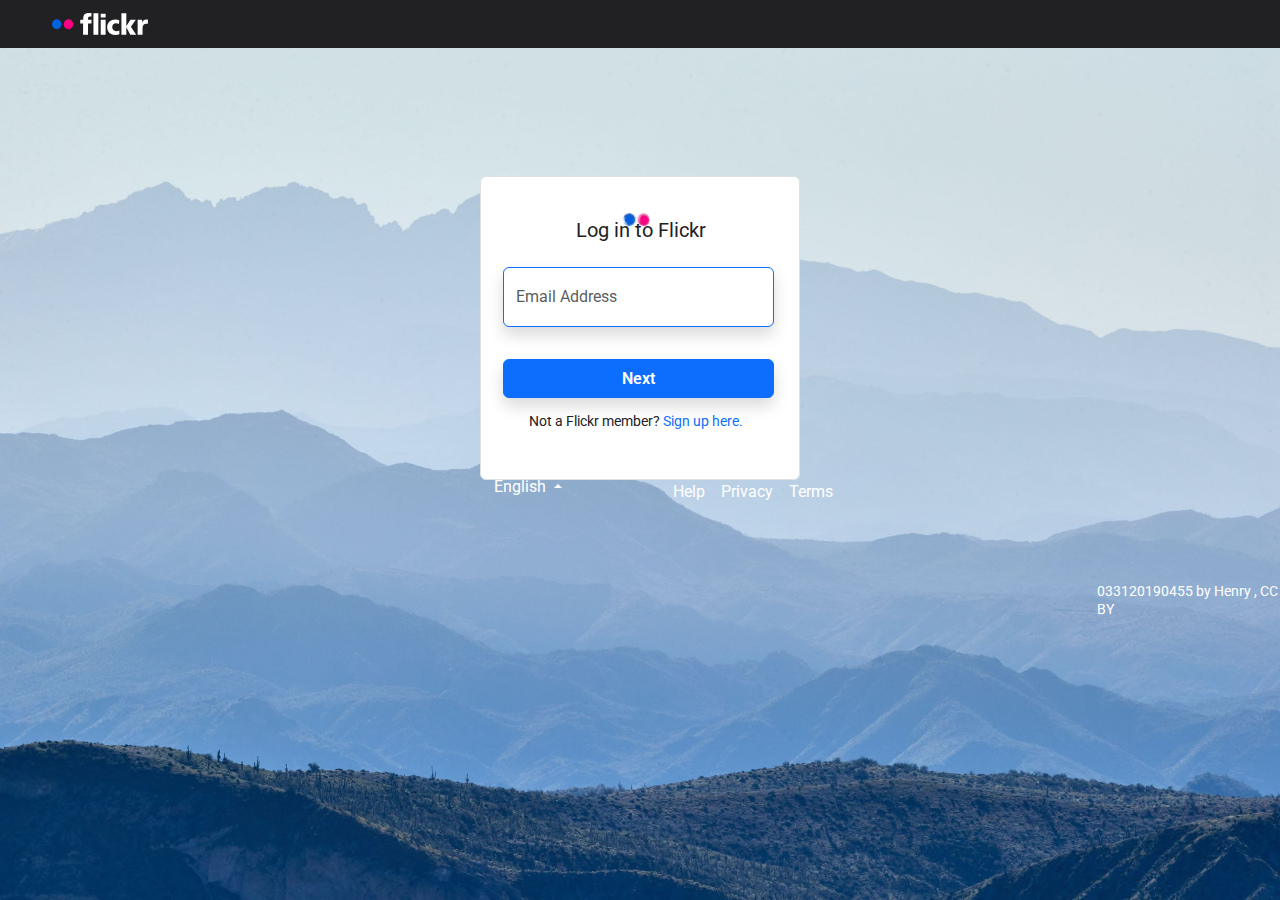
==== login.html @ 41da334c "flick R" ====
<!DOCTYPE html>
<html lang="en">

<head>
    <meta charset="UTF-8">
    <meta name="viewport" content="width=device-width, initial-scale=1.0">
    <title>Document</title>
    <link rel="stylesheet" href="style.css">
    <link rel="stylesheet" href="bootstrap.css">
    <link rel="stylesheet" href="bootstrap.js">
    <link rel="preconnect" href="https://fonts.googleapis.com">
    <link rel="preconnect" href="https://fonts.gstatic.com" crossorigin>
    <link href="https://fonts.googleapis.com/css2?family=Roboto:wght@300&display=swap" rel="stylesheet">
    <link href="https://cdn.jsdelivr.net/npm/bootstrap@5.3.2/dist/css/bootstrap.min.css" rel="stylesheet"
        integrity="sha384-T3c6CoIi6uLrA9TneNEoa7RxnatzjcDSCmG1MXxSR1GAsXEV/Dwwykc2MPK8M2HN" crossorigin="anonymous">
</head>



<body>
    <header>
        <nav class="navbar d-lg-12 d-md-10 d-sm-4 z-3" id="navlog">
            <div class="container-fluid">
                <a class="navbar-brand"></a>
                <img src="identity_flickr_com/flickr_logo_dots.7670d27a.svg" alt="" id="dotslog">
            </div>
        </nav>
    </header>
    <div class=" d-lg-12  d-md-10 d-sm-12  " id="signlog">
        <img src="identity_flickr_com/033120190455-by-Henry.2edde7a9.jpg" alt="" id="examplelog">
    </div>
    <div class="col-3 border rounded-2  " id="formlog">

        <p id="plog">Log in to Flickr</p>

        <input type="text" placeholder="Email Address " class="form-control border border-1 border-primary shadow "
            id="inputlog">
        <button class="btn btn-primary shadow" id="nextlog">
            Next
        </button>
        <div>
            <p id="notlog">
                Not a Flickr member?<a href="" id="nottlog"> Sign up here.</a>
            </p>
            <div id="helplog">
                <p><a href="" id="helps1log">Help</a></p>
                <p><a href="" id="helps2log">Privacy</a></p>
                <p><a href="" id="helps3log">Terms</a></p>
            </div>
            <div>
                <nav class="navbar navbar-expand-lg " id="buttonlog">

                    <div class="nav-item dropup">
                        <button class="btn  dropdown-toggle" data-bs-toggle="dropdown" aria-expanded="false"
                            id="englog">
                            English
                        </button>
                        <ul class="dropdown-menu  dropdown-menu-dar">
                            <li><a class="dropdown-item" href="#">English</a></li>
                            <li><a class="dropdown-item" href="#">Deutsch</a></li>
                            <li><a class="dropdown-item" href="#">繁體中文</a></li>
                            <li><a class="dropdown-item" href="#">Español</a></li>
                            <li><a class="dropdown-item" href="#">Français</a></li>
                            <li><a class="dropdown-item" href="#">한글</a></li>
                            <li><a class="dropdown-item" href="#">Italiano</a></li>
                            <li><a class="dropdown-item" href="#">Português</a></li>
                            <li><a class="dropdown-item" href="#">Tiếng Việt</a></li>
                            <li><a class="dropdown-item" href="#">Bahasa <br> Indonesia</a></li>

                        </ul>
                    </div>
                </nav>

            </div>
        </div>
        <p id="numlog">033120190455 by Henry , CC BY</p>
        <img src="identity_flickr_com/Screenshot_2023-11-23_055306-removebg-preview.png" alt="" id="logolog">
    </div>




</body>

<script src="https://cdn.jsdelivr.net/npm/bootstrap@5.3.2/dist/js/bootstrap.bundle.min.js"
    integrity="sha384-C6RzsynM9kWDrMNeT87bh95OGNyZPhcTNXj1NW7RuBCsyN/o0jlpcV8Qyq46cDfL"
    crossorigin="anonymous"></script>




</html>
---- style.css ----
/*------------ Landing Page Start -------------*/

* {
  margin: 0px;
  padding: 0px;
  box-sizing: border-box;
  font-family: "Roboto", sans-serif;
}
@media screen and (min-width: 992px) {
#first {
  position: relative;
}}

@media screen and (min-width: 992px) {
#nav {
  position: absolute;
  width: 100vw;
  z-index: 100%;
  background-color: #0000006b;
  
}}

@media screen and (min-width: 992px) {
#dots {
  width: 6em;
  transform: translateX(1em);
  /* z-index: 100%; */
}
}

@media screen and (min-width: 992px) {
#but{
opacity: 80%;
}
#login {
  transform: translate(-2em, 0%);
  font-size: 16px;
  font-weight: 400;
  line-height: 56px;
  color: #ffffff;
  text-decoration: none;
}}

@media screen and (min-width: 992px) {
#signup {
  width: 6em;
  height: 2em;
  margin-top: 1%;
  margin-right: 5ex;
  color: black;
  background-color: #ffffff;
  border: none;
  font-size: 16px;
  font-weight: 600;
  border-radius: 5%;

 padding-top: 5px;
}}

@media screen and (min-width: 992px) {
#example {
  width: 100vw;
  height: 100vh;
}}

@media screen and (min-width: 992px) {
#find {
  position: absolute;
  transform: translateY(-450px);
  margin-left: 33vw;
  font-size: 56px;
  font-weight: 600;
  line-height: 56px;
  color: #ffffff;
}}

@media screen and (min-width: 992px) {
#find2 {
  position: absolute;
  transform: translateY(-370px);
  margin-left: 30vw;
  font-size: 26px;
  font-weight: 600;
  line-height: 32px;
  color: #ffffff;
  text-align: center;
}}

@media screen and (min-width: 992px) {
class{
  display: flex;
  justify-content: center;
}}

@media screen and (min-width: 992px) {
#start {
  position: absolute;
  transform: translateY(-270px);
  margin-left: 42vw;
  font-size: 24px;
  font-weight: 600;
  line-height: 64px;
  color: black;
  padding-left: 20px;
  text-align: center;
  width: 190px;
  height: 60px;
  border-radius: 0%;
}}


#start:hover{
  color:#898989;
}
@media screen and (min-width: 992px) {
button{
  display: flex;
  justify-content: center;

}}

@media screen and (min-width: 992px) {
#flu {
  position: absolute;
  background-color: #000000;
  width: 1377px;
  height: 75px;
  margin-top:-75px;
  /* transform: translateY(-60px); */
  display: flex;
  justify-content: space-between;
  text-decoration: none;
  row-gap: 1em;
}}

@media screen and (min-width: 992px) {
#fluid {
  text-decoration: none;
  margin-left: 20px;
  margin-top: 1;
  color: #999999;
  font-size: 14px;
  font-weight: 600;
  line-height: 17px;

}}

@media screen and (min-width: 992px) {
#but {
  width: 800px;
  height: 30px;
  transform: translateX(-150px);
  margin-top: 13px;
  background-color: #ffffff;
  font-size: 14px;
  font-weight: 400;
  line-height: 20px;
  color: #000000;
  
}}
@media screen and (min-width: 992px) {
#smallwords{
  position: absolute;
  transform: translateY(-300px);
}}
/* .................... media query ...........................................................*/
@media screen and (min-width: 475px) and (max-width: 1180px) {
  #first {
    position: relative;
  }
}
@media screen and (min-width: 475px) and (max-width: 1180px) {
  #nav {
    position: absolute;
    width: 100vw;
    z-index: 100%;
    background-color: black;
    opacity: 80%;
  }
}
@media screen and (min-width: 475px) and (max-width: 1180px) {
  #dots {
    width: 6em;
    opacity: 100% !important;
    transform: translateX(1em);
  }
}
@media screen and (min-width: 475px) and (max-width: 1180px) {
  #login {
    transform: translate(-2em, 0%);
    font-size: 16px;
    font-weight: 400;
    line-height: 56px;
    color: #ffffff;
    text-decoration: none;
  }
}
@media screen and (min-width: 475px) and (max-width: 1180px) {
  #signup {
    width: 6em;
    height: 2em;
    margin-top: 1%;
    margin-right: 5ex;
    color: black;
    background-color: #ffffff;
    border: none;
    font-size: 16px;
    font-weight: 600;
    border-radius: 5%;
  }
}
@media screen and (min-width: 475px) and (max-width: 1180px) {
  #example {
    width: 100vw;
    height: 100vh;
  }
}
@media screen and (min-width: 475px) and (max-width: 1180px) {
  #find {
    position: absolute;
    transform: translateY(-650px);
    margin-left: 130px;
    font-size: 50px;
    font-weight: 600;
    line-height: 56px;
    color: #ffffff;
  }
}
@media screen and (min-width: 475px) and (max-width: 1180px) {
  #find2 {
    position: absolute;
    transform: translateY(-570px);
    margin-left: 60px;
    font-size: 26px;
    font-weight: 600;
    line-height: 32px;
    color: #ffffff;
    text-align: center;
  }
}
@media screen and (min-width: 475px) and (max-width: 1180px) {
  #start {
    position: absolute;
    transform: translateY(-470px);
    margin-left: 270px;
    font-size: 26px;
    font-weight: 600;
    line-height: 32px;
    color: black;
    text-align: center;
    width: 200px;
    height: 70px;
  }
}
@media screen and (min-width: 475px) and (max-width: 1180px) {
  #flu {
    position: absolute;
    background-color: black;
    width: 100vw;
    height: 130px;
    margin: auto;
    transform: translateY(-130px);
    display: flex;
    justify-content: space-evenly;
    text-decoration: none;
    row-gap: 1em;
  }
}
@media screen and (min-width: 475px) and (max-width: 1180px) {
  #fluid {
    text-decoration: none;
    margin-left: 45px;
    margin-top: 2ex;
    color: #ffffff;
    font-size: 14px;
    font-weight: 400;
    line-height: 17px;
  }
}
@media screen and (min-width: 475px) and (max-width: 1180px) {
  #but {
    display: none
 
  }
}
/* small screen/////////////////////////////////////////////// */


@media screen and (max-width: 475px) {
  #first {
    position: relative;
  }
}
@media screen and (max-width: 475px) {
  #nav {
    position: absolute;
    width: 100vw;
    z-index: 100%;
    background-color: black;
    opacity: 80%;
  }
}
@media screen and (max-width: 475px) {
  #dots {
    width: 6em;
    opacity: 100% !important;
    transform: translateX(1em);
  }
}
@media screen and (max-width: 475px) {
  #login {
    transform: translate(-2em, 0%);
    font-size: 16px;
    font-weight: 400;
    line-height: 56px;
    color: #ffffff;
    text-decoration: none;
  }
}
@media screen and (max-width: 475px) {
  #signup {
    width: 6em;
    height: 2em;
    margin-top: 1%;
    margin-right: 5ex;
    color: black;
    background-color: #ffffff;
    border: none;
    font-size: 16px;
    font-weight: 600;
    border-radius: 5%;
  }
}
@media screen and (max-width: 475px) {
  #example {
    width: 100vw;
    height: 100vh;
    
  }
}

@media screen and (max-width: 475px) {
  #find {
    position: absolute;
    transform: translateY(-500px);
    margin-left: 10px;
   text-align: center;
    font-size: 3em;
    font-weight: 600;
    line-height: 56px;
    color: #ffffff;
  }
}
@media screen and (max-width: 475px) {
  #find2 {
    display: none;
    position: absolute;
    transform: translateY(-570px);
    margin-left: 60px;
    font-size: 26px;
    font-weight: 600;
    line-height: 32px;
    color: #ffffff;
    text-align: center;
  }
}
@media screen and (max-width: 475px) {
  #start {
    position: absolute;
    transform: translateY(-370px);
    margin-left: 90px;
    font-size: 26px;
    font-weight: 600;
    line-height: 32px;
    color: black;
    justify-content: center;
    width: 200px;
    height: 70px;
  }
}
@media screen and (max-width: 475px) {
  #flu {
    position: absolute;
    background-color: black;
    width: 100vw;
    height: 700px;
    margin: auto;
    /* transform: translateY(-233px); */
    
    text-decoration: none;
    row-gap: 1em;
  }
}
@media screen and (max-width: 475px) {
  #fluid {
    text-decoration: none;
    border-bottom: 1px solid #ffffff;
    margin-left: 15px;
    margin-top: 2ex;
    color: #ffffff;
    font-size: 14px;
    font-weight: 400;
    line-height: 17px;
    display: flex;
    
    /* column-gap: ; */
  }
}
@media screen and (max-width: 475px) {
  #but {
    display: none
 
  }
}

/*------------ Landing Page End -------------*/

/*-------------- Log In Start ---------------*/
* {
  margin: 0px;
  padding: 0px;
  box-sizing: border-box;
}
@media screen and (min-width: 992px) {
#navlog{
  position: absolute;
  width: 100vw;
  height: 3em;
  z-index: 100%;
  background-color: #212124;
}}
@media screen and (min-width: 992px) {

#dotslog{
  width: 6em;
  transform: translateX(-70em);

}}
@media screen and (min-width: 992px) {
#signlog {
  background-size: contain;
position: absolute;
}}
@media screen and (min-width: 992px) {

#examplelog {
  width: 100vw;
  height: 100vh;
position: relative;
 
}}

@media screen and (min-width: 992px) {
#formlog {
  position:absolute;
  height: 19em;
 margin-left: 30em;
  transform: translateY(11em);
  background-color: #ffffff;
}}
@media screen and (min-width: 992px) {
#notlog{
  margin-left: 15%;
  transform: translateY(1em);
  font-size: 14px;
  font-weight: 400;
  line-height: 18px;
  color: #212124;
  text-decoration: none;
}}
@media screen and (min-width: 992px) {
#nottlog{
  
  transform: translateY(10em);
  font-size: 14px;
  font-weight: 400;
  line-height: 18px;
  text-decoration: none;
}}
@media screen and (min-width: 992px) {
#plog{
  transform: translateY(2em);
  margin-left: 30%;
  font-size: 20px;
  font-weight: 400;
  line-height: 26px;
  color: #212124;
}}
@media screen and (min-width: 992px) {
#inputlog {
  color: black;
  width: 85%;
  height: 20%;
  margin-left: 7%;
  margin-top: 20%;
}}
@media screen and (min-width: 992px) {

#nextlog {
  color: black;
  width: 85%;
  height: 13%;
  margin-left: 7%;
  margin-top: 10%;
  font-size: 16px;
  font-weight: 600;
  line-height: 21px;
  color: #ffffff;

}}
@media screen and (min-width: 992px) {
#footlog{
  width: 100vw;
  height: 7vh;
  transform: translateY(16em);
}}
@media screen and (min-width: 992px) {
#helplog{
  display: flex;
  justify-content: space-evenly;
  margin-top: 4em;

 
}}
@media screen and (min-width: 992px) {
#helps1log{
 margin-left: 12em;
  text-decoration: none;
  color: #ffffff;
  font-size: 16px;
  font-weight: 400;
  line-height: 21px;
}}
@media screen and (min-width: 992px) {
#helps2log{
  margin-left: 1em;
   text-decoration: none;
   color: #ffffff;
   font-size: 16px;
   font-weight: 400;
   line-height: 21px;
}}
@media screen and (min-width: 992px) {
#helps3log{
  margin-left: 1em;
   text-decoration: none;
   color: #ffffff;
   margin-right: 1em;
   font-size: 16px;
   font-weight: 400;
   line-height: 21px;
}}
@media screen and (min-width: 992px) {
#numlog{
  transform: translate(35em, 5em);
  font-size: 14px;
  font-weight: 400;
  line-height: 18px;
  color: #ffffff;
  margin-left: 9em;
}}
@media screen and (min-width: 992px) {
#buttonlog{
  margin-top: -7ex;
  font-size: 16px;
  font-weight: 400;
  line-height: 21px;
  color: #ffffff;
}}
@media screen and (min-width: 992px) {
#englog{
  
  font-weight: 400;
  line-height: 21px;
  color: #ffffff;
}}
@media screen and (min-width: 992px) {
#logolog{
  margin-top: -45em;
  margin-left: 42%;
  width: 3em;
}}

/* ...........................small screen .......................................
*/

/* ...........................small screen .......................................
*/
/* ...........................small screen .......................................
*/

* {
  margin: 0px;
  padding: 0px;
  box-sizing: border-box;
}
@media screen and (max-width: 475px) {
#navlog{
  position: absolute;
  width: 100vw;
  height: 3em;
  z-index: 100%;
  background-color: #212124;
}}
@media screen and (max-width: 475px) {
#dotslog{
  width: 50px;
  transform: translateX(-15em);

}}
@media screen and (max-width: 475px) {
#signlog {
  background-size: contain;
position: absolute;
}}

@media screen and (max-width: 475px) {
#examplelog {
  width: 100vw;
  height: 100vh;
position: relative;
 
}}

@media screen and (max-width: 475px) {
#formlog {
  position:absolute;
width: 280px;
 margin-left: 20px;
  margin-top: 100px;
  background-color: #ffffff;
}}
@media screen and (max-width: 475px) {
#notlog{
  margin-left: 15%;
  transform: translateY(1em);
  font-size: 14px;
  font-weight: 400;
  line-height: 18px;
  color: #212124;
  text-decoration: none;
}}
@media screen and (max-width: 475px) {
#nottlog{
  
  transform: translateY(10em);
  font-size: 14px;
  font-weight: 400;
  line-height: 18px;
  text-decoration: none;
}}
@media screen and (max-width: 475px) {
#plog{
  transform: translateY(2em);
  margin-left: 30%;
  font-size: 20px;
  font-weight: 400;
  line-height: 26px;
  color: #212124;
}}
@media screen and (max-width: 475px) {
#inputlog {
  color: black;
  width: 85%;
  height: 20%;
  margin-left: 7%;
  margin-top: 20%;
}}
@media screen and (max-width: 475px) {
#nextlog {
  color: black;
  width: 85%;
  height: 13%;
  margin-left: 7%;
  margin-top: 10%;
  font-size: 16px;
  font-weight: 600;
  line-height: 21px;
  color: #ffffff;

}}
@media screen and (max-width: 475px) {
#footlog{
  width: 100vw;
  height: 7vh;
  transform: translateY(16em);
}}
@media screen and (max-width: 475px) {
#helplog{
  display: flex;
  justify-content: space-evenly;
  margin-top: 100px;
  margin-left:-20px;

 
}}
@media screen and (max-width: 475px) {
#helps1log{
 margin-left: 10em;
  text-decoration: none;
  color: #ffffff;
  font-size: 16px;
  font-weight: 400;
  line-height: 21px;
}}
@media screen and (max-width: 475px) {
#helps2log{
  margin-left: 1em;
   text-decoration: none;
   color: #ffffff;
   font-size: 16px;
   font-weight: 400;
   line-height: 21px;
}}
@media screen and (max-width: 475px) {
#helps3log{
  margin-left: 1em;
   text-decoration: none;
   color: #ffffff;
   margin-right: 1em;
   font-size: 16px;
   font-weight: 400;
   line-height: 21px;
}}
@media screen and (max-width: 475px) {
#numlog{
  display: none;
  transform: translate(35em, 5em);
  font-size: 14px;
  font-weight: 400;
  line-height: 18px;
  color: #ffffff;
  margin-left: 9em;
}}
@media screen and (max-width: 475px) {
#buttonlog{
  margin-top: -7ex;
  font-size: 16px;
  font-weight: 400;
  line-height: 21px;
  color: #ffffff;
}}
@media screen and (max-width: 475px) {
#englog{
  
  font-weight: 400;
  line-height: 21px;
  color: #ffffff;
}}
@media screen and (max-width: 475px) {
#logolog{
  margin-top: -650px;
  margin-left: 42%;
  width: 3em;
}}

/* ................................ medium screen .................................... */
/* ................................ medium screen .................................... */
/* ................................ medium screen .................................... */
* {
  margin: 0px;
  padding: 0px;
  box-sizing: border-box;
}
@media screen and (min-width: 475px) and (max-width: 1180px) {
#navlog{
  position: absolute;
  width: 100vw;
  height: 3em;
  z-index: 100%;
  background-color: #212124;
}}
@media screen and (min-width: 475px) and (max-width: 1180px) {
#dotslog{
  width: 6em;
  transform: translateX(-35em);
}}
@media screen and (min-width: 475px) and (max-width: 1180px) {
#signlog {
  background-size: contain;
position: absolute;
}}
@media screen and (min-width: 475px) and (max-width: 1180px) {
#examplelog {
  width: 100vw;
  height: 100vh;
position: relative;
 
}}

@media screen and (min-width: 475px) and (max-width: 1180px) {
#formlog {
  position:absolute;
  width: 500px;
  height: 450px;
 margin-left: 130px;
  transform: translateY(400px);
  background-color: #ffffff;
}}
@media screen and (min-width: 475px) and (max-width: 1180px) {
#notlog{
  margin-left: 15%;
  transform: translateY(1em);
  font-size: 14px;
  font-weight: 400;
  line-height: 18px;
  color: #212124;
  text-decoration: none;
}}@media screen and (min-width: 475px) and (max-width: 1180px) {
#nottlog{
  
  transform: translateY(10em);
  font-size: 14px;
  font-weight: 400;
  line-height: 18px;
  text-decoration: none;
}}
@media screen and (min-width: 475px) and (max-width: 1180px) {
#plog{
  transform: translateY(70px);
  margin-left: 30%;
  font-size: 30px;
  font-weight: 400;
  line-height: 26px;
  color: #212124;
}}
@media screen and (min-width: 475px) and (max-width: 1180px) {
input {
  color: black;
  width: 85% !important;
  height: 20%;
  margin-left: 33px !important;
  margin-top: 100px !important;
}}
@media screen and (min-width: 475px) and (max-width: 1180px) {
#nextlog {
  color: black;
  width: 85%;
  height: 13%;
  margin-left: 7%;
  margin-top: 10%;
  font-size: 16px;
  font-weight: 600;
  line-height: 21px;
  color: #ffffff;

}}
@media screen and (min-width: 475px) and (max-width: 1180px) {
#footlog{
  width: 100vw;
  height: 7vh;
  transform: translateY(16em);
}}
@media screen and (min-width: 475px) and (max-width: 1180px) {
#helplog{
  display: flex;
  justify-content: space-evenly;
  margin-top: 4em;

 
}}
@media screen and (min-width: 475px) and (max-width: 1180px) {
#helps1log{
 margin-left: 12em;
  text-decoration: none;
  color: #ffffff;
  font-size: 16px;
  font-weight: 400;
  line-height: 21px;
}}
@media screen and (min-width: 475px) and (max-width: 1180px) {
#helps2log{
  margin-left: 1em;
   text-decoration: none;
   color: #ffffff;
   font-size: 16px;
   font-weight: 400;
   line-height: 21px;
}}
@media screen and (min-width: 475px) and (max-width: 1180px) {
#helps3log{
  margin-left: 1em;
   text-decoration: none;
   color: #ffffff;
   margin-right: 1em;
   font-size: 16px;
   font-weight: 400;
   line-height: 21px;
}}
@media screen and (min-width: 475px) and (max-width: 1180px) {
#numlog{
  transform: translate(3em, 50px);
  font-size: 14px;
  font-weight: 400;
  line-height: 18px;
  color: #ffffff;
  margin-left: 9em;
}}
@media screen and (min-width: 475px) and (max-width: 1180px) {
#buttonlog{
  margin-top: -7ex;
  font-size: 16px;
  font-weight: 400;
  line-height: 21px;
  color: #ffffff;
}}
@media screen and (min-width: 475px) and (max-width: 1180px) {
#englog{
  
  font-weight: 400;
  line-height: 21px;
  color: #ffffff;
}}
@media screen and (min-width: 475px) and (max-width: 1180px) {
#logolog{
  margin-top: -870px;
  margin-left: 42%;
  width: 60px;
}}
/* sign up//////////////////////////////////////////////////////////////////////////////////////////////////////////////////////////////////////////////////// */

*{
  margin: 0;
  padding: 0;
  box-sizing: border-box;
}
@media screen and (min-width: 992px) {

#navsign {
  position: absolute;
  width: 100vw;
  height: 3em;
  z-index: 100%;
  position: fixed;
  background-color: #212124;
}}
@media screen and (min-width: 992px) {
#dotssign {
  width: 6em;
  transform: translateX(-70em);
}}
@media screen and (min-width: 992px) {
#signsign {
  background-size: cover;
  position: absolute;
}}
@media screen and (min-width: 992px) {
#examplesign {
  width: 100vw;
  height: 100%;
  position: fixed;
}}

@media screen and (min-width: 992px) {
#formsign {
  width: 350px ;
  position: absolute;
  height: 720px;
  margin-left: 500px;
  transform: translateY(70px);
  background-color: #ffffff;
 
}}
@media screen and (min-width: 992px) {
#screen{
  position: absolute;
  margin-left: 160px;
  margin-top: 20px;
}}
@media screen and (min-width: 992px) {
#notsign {
  margin-left: -1em;
  margin-bottom: 2em;
  transform: translateY(1em);
  font-size: 12px;
  font-weight: 400;
  line-height: 16px;
  color: #898989;
  text-align: center;
}}
@media screen and (min-width: 992px) {
#nottsign {
  transform: translateY(10em);
  font-size: 12px;
  font-weight: 400;
  line-height: 16px;
  text-decoration: none;
}}
@media screen and (min-width: 992px) {
#ntsign {
  margin-left: 15%;
  margin-top: -1em;
  transform: translateY(1em);
  font-size: 14px;
  font-weight: 400;
  line-height: 18px;
  color: #212124;
  text-decoration: none;
}}
@media screen and (min-width: 992px) {
#notesign {
  transform: translateY(10em);
  font-size: 14px;
  font-weight: 400;
  line-height: 18px;
  color: #006dac;
  text-decoration: none;
}
}
@media screen and (min-width: 992px) {
#psign {
  transform: translateY(2em);
  margin-left: 30%;
  margin-bottom: 3em;
  font-size: 20px;
  font-weight: 400;
  line-height: 26px;
  color: #212124;
}}
@media screen and (min-width: 992px) {
#floatingInput {
  color: black;
  width: 100%;
  /* height: 10%; */
  margin-top: 2%;
}}
@media screen and (min-width: 992px) {
#nextsign {
  color: black;
  width: 85%;
  height: 5ex;
  margin-left: 7%;
  margin-top: 30%;
  font-size: 16px;
  font-weight: 600;
  line-height: 21px;
  color: #ffffff;
}
}
@media screen and (min-width: 992px) {
#helpsign {
  display: flex;
  justify-content: space-evenly;
  margin-top: 4em;
}}
@media screen and (min-width: 992px) {
#helps1sign {
  margin-left: 12em;
  text-decoration: none;
  color: #ffffff;
  font-size: 16px;
  font-weight: 400;
  line-height: 21px;
}}
@media screen and (min-width: 992px) {
#helps2sign {
  margin-left: 1em;
  text-decoration: none;
  color: #ffffff;
  font-size: 16px;
  font-weight: 400;
  line-height: 21px;
}}
@media screen and (min-width: 992px) {
#helps3sign {
  margin-left: 1em;
  text-decoration: none;
  color: #ffffff;
  margin-right: 1em;
  font-size: 16px;
  font-weight: 400;
  line-height: 21px;
}}
@media screen and (min-width: 992px) {
#numsign {
  margin-top: 15px;
transform: translateX(570px);
  z-index: 100%;
  position: absolute;
  /* position: fixed; */
  font-size: 14px;
  font-weight: 400;
  line-height: 18px;
  color: #a7a7a7;
}}
@media screen and (min-width: 992px) {
#buttonsign {
  margin-top: -7ex;
  font-size: 16px;
  font-weight: 400;
  line-height: 21px;
  color: #ffffff;
}}
@media screen and (min-width: 992px) {
#engsign {
  font-weight: 400;
  line-height: 21px;
  color: #ffffff;
}}
/* ........................medium screen..................................... */
/* ........................medium screen..................................... */
/* ........................medium screen..................................... */

@media screen and (min-width: 475px) and (max-width: 1180px)
{#navsign {
  position: absolute;
  width: 100vw;
  height: 60px;
  z-index: 100%;
  position: fixed;
  background-color: #212124;
  display: flex;
  justify-content: center;
}}
@media screen and (min-width: 475px) and (max-width: 1180px) {
#dotssign {
  width: 6em;
  transform: translateX(-30em);
}
}
@media screen and (min-width: 475px) and (max-width: 1180px) {
#signsign {
  background-size: cover;
  position: absolute;
}}

@media screen and (min-width: 475px) and (max-width: 1180px) {
#examplesign {
  width: 100vw;
  height: 100%;
  position: fixed;
}}

@media screen and (min-width: 475px) and (max-width: 1180px) {
#formsign {
  position: absolute;
  margin-left: 230px;
  width: 340px;
  height: 720px;
  margin-top: 160px;
  background-color: #ffffff;
}}
@media screen and (min-width: 475px) and (max-width: 1180px) {
  #screen{
      position: absolute;
      margin-left: 160px;
      margin-top: 20px;
  }}
@media screen and (min-width: 475px) and (max-width: 1180px) {
#notsign {
  margin-left: -1em;
  margin-bottom: 2em;
  transform: translateY(1em);
  font-size: 12px;
  font-weight: 400;
  line-height: 16px;
  color: #898989;
  text-align: center;
}}

@media screen and (min-width: 475px) and (max-width: 1180px) {
#nottsign {
  transform: translateY(10em);
  font-size: 12px;
  font-weight: 400;
  line-height: 16px;
  text-decoration: none;
}}
@media screen and (min-width: 475px) and (max-width: 1180px) {
#ntsign {
  margin-left: 15%;
  margin-top: -1em;
  transform: translateY(1em);
  font-size: 14px;
  font-weight: 400;
  line-height: 18px;
  color: #212124;
  text-decoration: none;
 }}
 @media screen and (min-width: 475px) and (max-width: 1180px) {
#notesign {
  transform: translateY(10em);
  font-size: 14px;
  font-weight: 400;
  line-height: 18px;
  color: #006dac;
  text-decoration: none;
}}
@media screen and (min-width: 475px) and (max-width: 1180px) {
#psign {
  transform: translateY(2em);
  margin-left: 30%;
  margin-bottom: 3em;
  font-size: 20px;
  font-weight: 400;
  line-height: 26px;
  color: #212124;
}
}
@media screen and (min-width: 475px) and (max-width: 1180px) {
#inputsign {
  color: black;
  width: 85%;
  height: 4em;
  margin-left: 7%;
  margin-top: 2%;
}}
@media screen and (min-width: 475px) and (max-width: 1180px) {
#nextsign {
  color: black;
  width: 85%;
  height: 5ex;
  margin-left: 7%;
  margin-top: 30%;
  font-size: 16px;
  font-weight: 600;
  line-height: 21px;
  color: #ffffff;
}}
@media screen and (min-width: 475px) and (max-width: 1180px) {
#helpsign {
  display: flex;
  justify-content: space-evenly;
  margin-top: 4em;
}}
@media screen and (min-width: 475px) and (max-width: 1180px) {
#helps1sign {
  margin-left: 12em;
  text-decoration: none;
  color: #ffffff;
  font-size: 16px;
  font-weight: 400;
  line-height: 21px;
}}

@media screen and (min-width: 475px) and (max-width: 1180px) {
#helps2sign {
  margin-left: 1em;
  text-decoration: none;
  color: #ffffff;
  font-size: 16px;
  font-weight: 400;
  line-height: 21px;
}}

@media screen and (min-width: 475px) and (max-width: 1180px) {
#helps3sign {
  margin-left: 1em;
  text-decoration: none;
  color: #ffffff;
  margin-right: 1em;
  font-size: 16px;
  font-weight: 400;
  line-height: 21px;
}}
@media screen and (min-width: 475px) and (max-width: 1180px) {
#numsign {
  transform: translate(200px, 40px);
  z-index: 100%;
  position: absolute;
  /* position: fixed; */
  font-size: 14px;
  font-weight: 400;
  line-height: 18px;
  color: #ffffff;
}}
@media screen and (min-width: 475px) and (max-width: 1180px) {
#buttonsign {
  margin-top: -7ex;
  font-size: 16px;
  font-weight: 400;
  line-height: 21px;
  color: #ffffff;
}
}
@media screen and (min-width: 475px) and (max-width: 1180px) {
#engsign {
  font-weight: 400;
  line-height: 21px;
  color: #ffffff;
}}
/* ......................media query for small screen................. *//* ......................media query for small screen................. */
/* ......................media query for small screen................. */

@media screen and (max-width: 475px)
{#navsign {
  position: absolute;
  width: 100vw;
  height: 60px;
  z-index: 100%;
  position: fixed;
  background-color: #212124;
  display: flex;
  justify-content: center;
}}
@media screen and (max-width: 475px) {
#dotssign {
  width: 6em;
  transform: translateX(-15em);
}
}
@media screen and (max-width: 475px) {
#signsign {
  background-size: cover;
  position: absolute;
}}

@media screen and (max-width: 475px) {
#examplesign {
  width: 100vw;
  height: 100%;
  position: fixed;
}}

@media screen and (max-width: 475px) {
#formsign {
  position: absolute;
  margin-left: 50px;
  width: 80vw;
  height: 680px;
  margin-top: 70px;
  background-color: #ffffff;
}}
@media screen and (max-width: 475px) {
#screen{
  position: absolute;
  margin-left: 140px;
  margin-top: 20px;
}}
@media screen and (max-width: 475px) {
#notsign {
  margin-left: -1em;
  margin-bottom: 2em;
  transform: translateY(1em);
  font-size: 12px;
  font-weight: 400;
  line-height: 16px;
  color: #898989;
  text-align: center;
}}

@media screen and (max-width: 475px) {
#nottsign {
  transform: translateY(10em);
  font-size: 12px;
  font-weight: 400;
  line-height: 16px;
  text-decoration: none;
}}
@media screen and (max-width: 475px) {
#ntsign {
  margin-left: 15%;
  margin-top: -1em;
  transform: translateY(1em);
  font-size: 14px;
  font-weight: 400;
  line-height: 18px;
  color: #212124;
  text-decoration: none;
 }}
 @media screen and (max-width: 475px) {
#notesign {
  transform: translateY(10em);
  font-size: 14px;
  font-weight: 400;
  line-height: 18px;
  color: #006dac;
  text-decoration: none;
}}
@media screen and (max-width: 475px){
#psign {
  transform: translateY(2em);
  margin-left: 30%;
  margin-bottom: 3em;
  font-size: 20px;
  font-weight: 400;
  line-height: 26px;
  color: #212124;
}
}
@media screen and (max-width: 475px) {
#inputsign {
  color: black;
  width: 85%;
  height: 4em;
  margin-left: 7%;
  margin-top: 2%;
}}
@media screen and (max-width: 475px) {
#nextsign {
  color: black;
  width: 85%;
  height: 5ex;
  margin-left: 7%;
  margin-top: 30%;
  font-size: 16px;
  font-weight: 600;
  line-height: 21px;
  color: #ffffff;
}}
@media screen and (max-width: 475px) {
#helpsign {
  display: flex;
  justify-content: space-evenly;
  margin-top: 4em;
}}
@media screen and (max-width: 475px) {
#helps1sign {
  margin-left: 12em;
  text-decoration: none;
  color: #ffffff;
  font-size: 16px;
  font-weight: 400;
  line-height: 21px;
}}

@media screen and (max-width: 475px) {
#helps2sign {
  margin-left: 1em;
  text-decoration: none;
  color: #ffffff;
  font-size: 16px;
  font-weight: 400;
  line-height: 21px;
}}

@media screen and (max-width: 475px){
#helps3sign {
  margin-left: 1em;
  text-decoration: none;
  color: #ffffff;
  margin-right: 1em;
  font-size: 16px;
  font-weight: 400;
  line-height: 21px;
}}
@media screen and (max-width: 475px) {
#numsign {
  display: none;
  transform: translate(0px, 80px);
  z-index: 100%;
  position: absolute;
  /* position: fixed; */
  font-size: 14px;
  font-weight: 400;
  line-height: 18px;
  color: #ffffff;
}}
@media screen and (max-width: 475px) {
#buttonsign {
  margin-top: -7ex;
  font-size: 16px;
  font-weight: 400;
  line-height: 21px;
  color: #ffffff;
}
}
@media screen and (max-width: 475px) {
#engsign {
  font-weight: 400;
  line-height: 21px;
  color: #ffffff;
}}
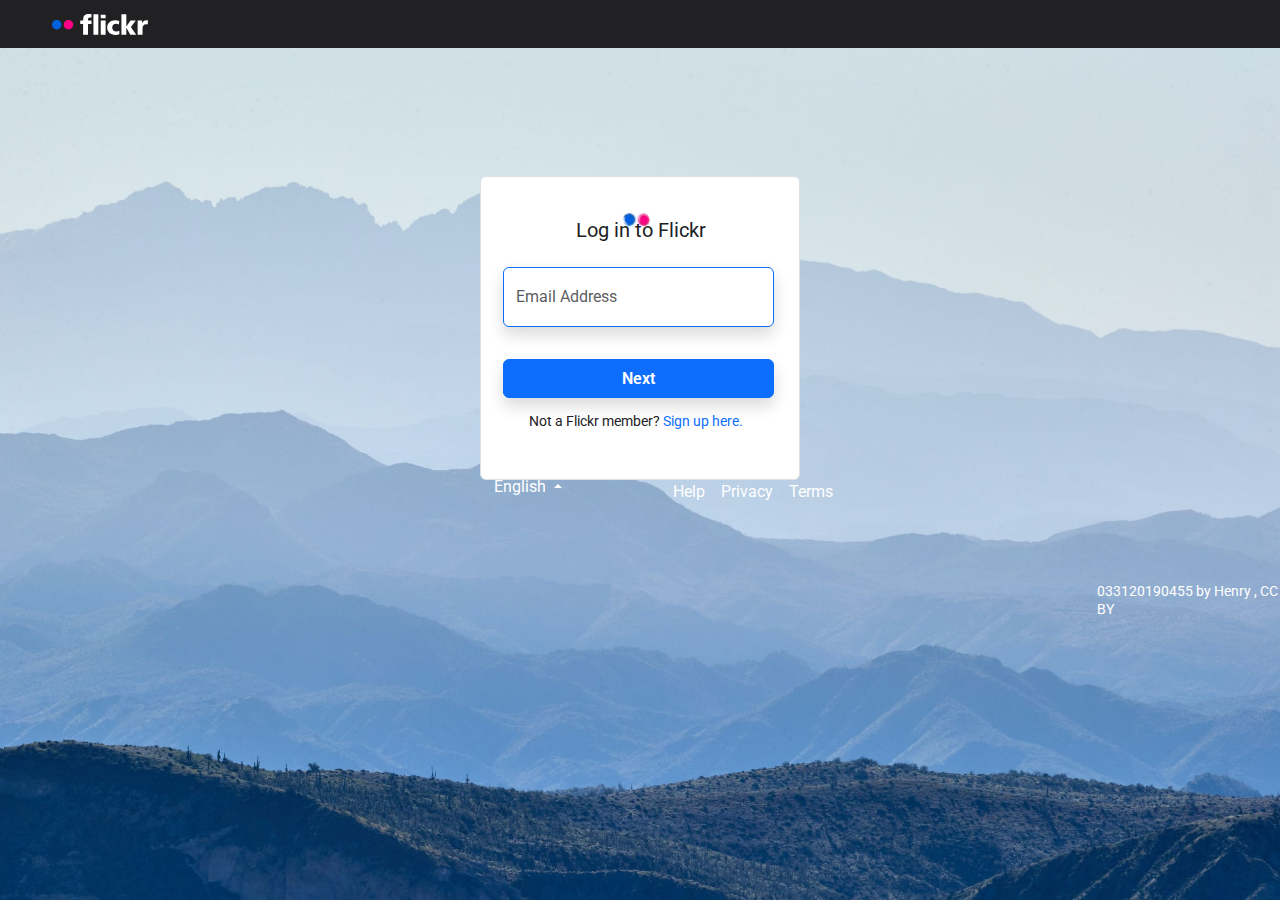
==== commit ee3116aa: "flick R3" ====
--- a/login.html
+++ b/login.html
@@ -22,7 +22,7 @@
         <nav class="navbar d-lg-12 d-md-10 d-sm-4 z-3" id="navlog">
             <div class="container-fluid">
                 <a class="navbar-brand"></a>
-                <img src="identity_flickr_com/flickr_logo_dots.7670d27a.svg" alt="" id="dotslog">
+                <a href="index.html"><img src="identity_flickr_com/flickr_logo_dots.7670d27a.svg" alt="" id="dotslog"></a>
             </div>
         </nav>
     </header>
